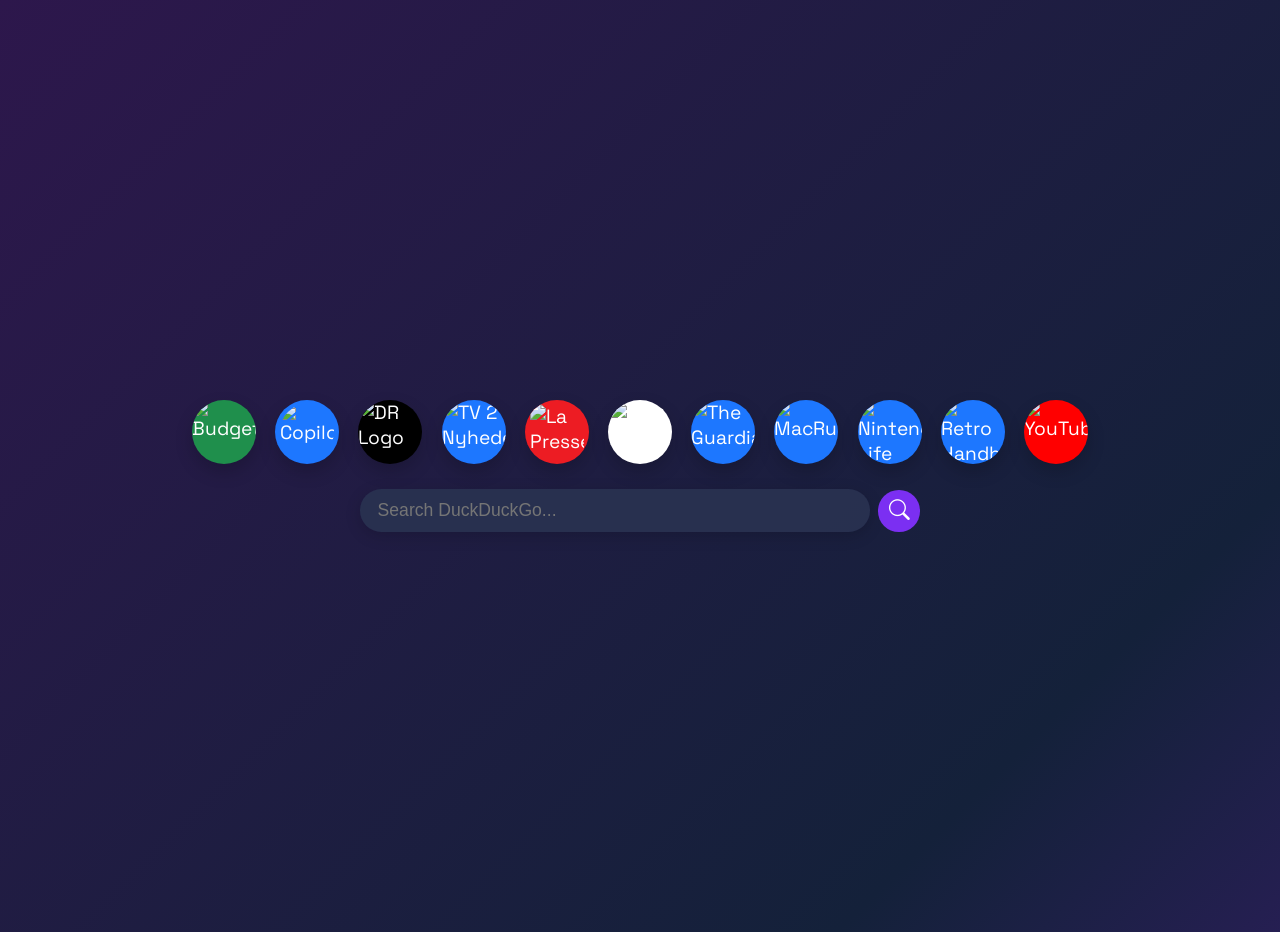
==== index.html @ 27617ad5 "updated icons quality" ====
<!doctype html>
<html lang="en">
  <head>
    <meta charset="UTF-8" />
    <meta name="viewport" content="width=device-width, initial-scale=1.0" />
    <meta
      name="description"
      content="Centered quick-launch icons for frequently used websites."
    />
    <title>G Lander</title>
    <link rel="preconnect" href="https://fonts.googleapis.com" />
    <link rel="preconnect" href="https://fonts.gstatic.com" crossorigin />
    <link
      href="https://fonts.googleapis.com/css2?family=JetBrains+Mono:wght@400;500&family=Space+Grotesk:wght@400;500;700&family=Syne:wght@600;700&display=swap"
      rel="stylesheet"
    />
    <link href="https://cdn.jsdelivr.net/npm/bootstrap-icons/font/bootstrap-icons.css" rel="stylesheet">
    <link rel="stylesheet" href="styles.css" />
  </head>
  <body>
    <main class="page">
      <!-- Quick launcher: icon-only links for frequent destinations. -->
      <nav class="quick-links" aria-label="Quick website links">
        <a class="icon-link icon-link-budget" data-no-favicon="true" href="https://docs.proton.me/u/1/sheet?mode=open&volumeId=lYEZIf0XVWHwk3YkPxmNYA&linkId=Y-3PbEetr2YSVXhCH70Mrw" target="_blank" rel="noopener noreferrer" aria-label="Budget" title="Budget">
          <img src="https://cdn.jsdelivr.net/gh/homarr-labs/dashboard-icons/svg/proton-sheets.svg" alt="Budget" class="icon-favicon" />
        </a>
        <a class="icon-link icon-link-copilot" data-no-favicon="true" href="https://m365.cloud.microsoft/chat/" target="_blank" rel="noopener noreferrer" aria-label="Copilot" title="Copilot">
          <img src="https://upload.wikimedia.org/wikipedia/en/a/aa/Microsoft_Copilot_Icon.svg" alt="Copilot" class="icon-favicon" />
        </a>
        <a class="icon-link" href="https://dr.dk" target="_blank" rel="noopener noreferrer" aria-label="DR News" title="DR News">
          <img src="https://i.ibb.co/c6n2vbW/512px-DR-TV-logo-svg.png" alt="DR Logo" class="icon-favicon" />
        </a>
        <a class="icon-link" data-no-favicon="true" href="https://nyheder.tv2.dk/" target="_blank" rel="noopener noreferrer" aria-label="TV 2 Nyheder" title="TV 2 Nyheder">
          <img src="https://coreui.tv2a.dk/favicons/white_background/apple_touch_icon.png" alt="TV 2 Nyheder" class="icon-favicon" style="object-fit:contain;width:100%;height:100%;" />
        </a>
        <a class="icon-link icon-link-lapresse" data-no-favicon="true" href="https://lapresse.ca" target="_blank" rel="noopener noreferrer" aria-label="La Presse" title="La Presse">
          <img src="https://static.lpcdn.ca/lpweb/mobile/img/la-presse-logo-web.svg" alt="La Presse" class="icon-favicon" />
        </a>
        <a class="icon-link icon-link-cnn" data-no-favicon="true" href="https://cnn.com" target="_blank" rel="noopener noreferrer" aria-label="CNN" title="CNN">
          <img src="https://edition.cnn.com/media/sites/cnn/cnn.svg" alt="CNN" class="icon-favicon" />
        </a>
        <a class="icon-link icon-link-guardian" data-no-favicon="true" href="https://theguardian.com" target="_blank" rel="noopener noreferrer" aria-label="The Guardian" title="The Guardian">
          <img src="https://assets.guim.co.uk/static/frontend/icons/homescreen/apple-touch-icon.svg" alt="The Guardian" class="icon-favicon" />
        </a>
        <a class="icon-link icon-link-macrumors" data-no-favicon="true" href="https://macrumors.com" target="_blank" rel="noopener noreferrer" aria-label="MacRumors" title="MacRumors">
          <img src="https://www.macrumors.com/apple-touch-icon.png" alt="MacRumors" class="icon-favicon" />
        </a>
        <a class="icon-link icon-link-nintendolife" data-no-favicon="true" href="https://nintendolife.com" target="_blank" rel="noopener noreferrer" aria-label="Nintendo Life" title="Nintendo Life">
          <img src="https://www.google.com/s2/favicons?domain=nintendolife.com&sz=128" alt="Nintendo Life" class="icon-favicon" />
        </a>
        <a class="icon-link icon-link-retrohandhelds" data-no-favicon="true" href="https://retrohandhelds.gg/" target="_blank" rel="noopener noreferrer" aria-label="Retro Handhelds" title="Retro Handhelds">
          <img src="https://rh-handhelds-content.nyc3.cdn.digitaloceanspaces.com/2023/09/cropped-retro-handhelds-gg-2-192x192.png" alt="Retro Handhelds" class="icon-favicon" />
        </a>
        <a class="icon-link icon-link-youtube" data-no-favicon="true" href="https://youtube.com" target="_blank" rel="noopener noreferrer" aria-label="YouTube" title="YouTube">
          <img src="https://cdn.simpleicons.org/youtube/ff0000" alt="YouTube" class="icon-favicon" />
        </a>
      </nav>

      <!-- DuckDuckGo search shortcut. -->
      <form class="search-bar" action="https://duckduckgo.com/" method="GET" target="_blank" autocomplete="off">
        <input id="duckduckgo-search" name="q" type="text" placeholder="Search DuckDuckGo..." aria-label="Search DuckDuckGo" autofocus required />
        <button type="submit" aria-label="Search">
          <span class="bi bi-search"></span>
        </button>
      </form>
    </main>

    <!-- Behavior: favicon loading and desktop search auto-focus. -->
    <script src="app.js" defer></script>
  </body>
</html>
---- styles.css ----
/* Base page layout and animated background. */
body {
  margin: 0;
  min-height: 100vh;
  overflow-x: hidden;
  font-family: "Space Grotesk", sans-serif;
  color: #eaf1ff;
  /* Multi-stop animated gradient backdrop. */
  background: linear-gradient(135deg, #2d174c, #14213a, #5a189a, #22304a, #1d2a44, #22304a);
  background-size: 400% 400%;
  animation: gradientShift 30s ease-in-out infinite;
}

@keyframes gradientShift {
  0% {
    background-position: 0% 50%;
  }
  50% {
    background-position: 100% 50%;
  }
  100% {
    background-position: 0% 50%;
  }
}

.page {
  min-height: 100vh;
  display: flex;
  flex-direction: column;
  align-items: center;
  justify-content: center;
  gap: 1.6rem;
  padding: 1rem;
}

/* Launcher row/grid containing all quick links. */
.quick-links {
  display: flex;
  flex-direction: row;
  flex-wrap: wrap;
  align-items: center;
  justify-content: center;
  gap: 1.2rem;
  max-width: min(980px, 96vw);
}

/* Shared visual style for each circular launcher button. */
.icon-link {
  width: 4rem;
  height: 4rem;
  display: flex;
  align-items: center;
  justify-content: center;
  border-radius: 50%;
  background: var(--accent, #1d77ff);
  color: #fff;
  text-decoration: none;
  font-size: 1.2rem;
  box-shadow: 0 8px 18px rgba(0,0,0,0.18);
  transition: transform 0.18s, box-shadow 0.18s;
  overflow: hidden;
}

.icon-link:hover,
.icon-link:focus-visible {
  transform: scale(1.08);
  box-shadow: 0 12px 28px rgba(0,0,0,0.22);
}

.icon-link .bi {
  width: 2.8rem;
  height: 2.8rem;
  font-size: 2.2rem;
  display: flex;
  align-items: center;
  justify-content: center;
  margin: 0 auto;
}

.icon-link img {
  width: 100%;
  height: 100%;
  object-fit: cover;
  border-radius: 50%;
  display: block;
}

.icon-link .icon-favicon-auto {
  width: 32px;
  height: 32px;
  object-fit: contain;
  border-radius: 0;
}

.icon-link-copilot .icon-favicon {
  width: 85%;
  height: 85%;
  object-fit: contain;
}

.icon-link-lapresse {
  background: #ed1c23;
  border-radius: 50%;
  overflow: hidden;
}

.icon-link-lapresse .icon-favicon {
  width: 85%;
  height: 85%;
  object-fit: contain;
  border-radius: 0;
}

.icon-link-cnn {
  background: #ffffff;
}

.icon-link-cnn .icon-favicon {
  width: 92%;
  height: 92%;
  object-fit: contain;
  border-radius: 0;
}

.icon-link-budget {
  background: #1f8f4c;
}

.icon-link[href*="youtube.com"] {
  background: #ff0000;
}

/* Compact behavior for smaller screens. */
@media (max-width: 680px) {
  .page {
    justify-content: center;
    gap: 1.2rem;
    padding: 0.75rem;
  }

  .quick-links {
    display: grid;
    grid-template-rows: repeat(2, auto);
    grid-auto-flow: row;
    gap: 0.65rem;
    justify-content: center;
    max-width: 100%;
  }

  .icon-link {
    width: 3rem;
    height: 3rem;
  }

  .icon-link .bi {
    width: 1.5rem;
    height: 1.5rem;
  }

  .icon-link img {
    width: 100%;
    height: 100%;
  }

}

/* Portrait-specific tightening for better thumb reach. */
@media (max-width: 680px) and (orientation: portrait) {
  .page {
    justify-content: flex-start;
    padding-top: max(1rem, env(safe-area-inset-top));
    padding-bottom: max(1rem, env(safe-area-inset-bottom));
  }

  .quick-links {
    display: grid;
    grid-template-columns: repeat(5, minmax(0, 1fr));
    grid-auto-flow: row;
    gap: 0.6rem 0.4rem;
    width: min(100%, 22rem);
  }

  .icon-link {
    width: 2.9rem;
    height: 2.9rem;
    justify-self: center;
  }

  .search-bar {
    width: min(100%, 22rem);
  }

  .search-bar input[type="text"] {
    font-size: 16px;
  }
}

/* Search form aligned with launcher width on all breakpoints. */
.search-bar {
  display: flex;
  justify-content: center;
  align-items: center;
  width: min(560px, 94vw);
  gap: 0.5rem;
}

.search-bar input[type="text"] {
  flex: 1;
  width: auto;
  max-width: none;
  padding: 0.7rem 1.1rem;
  border-radius: 2rem;
  border: none;
  font-size: 1.1rem;
  background: rgba(30, 36, 56, 0.92);
  color: #eaf1ff;
  outline: none;
  box-shadow: 0 2px 8px rgba(0,0,0,0.10);
  transition: background 0.18s, box-shadow 0.18s;
}

.search-bar input[type="text"]:focus {
  background: rgba(40, 48, 80, 0.98);
  box-shadow: 0 4px 16px rgba(0,0,0,0.16);
}

.search-bar button {
  background: #7b2ff2;
  border: none;
  border-radius: 50%;
  width: 2.6rem;
  height: 2.6rem;
  display: flex;
  align-items: center;
  justify-content: center;
  color: #fff;
  font-size: 1.3rem;
  cursor: pointer;
  transition: background 0.18s;
}

.search-bar button:hover,
.search-bar button:focus-visible {
  background: #5a189a;
}

.search-bar .bi-search {
  font-size: 1.3rem;
}
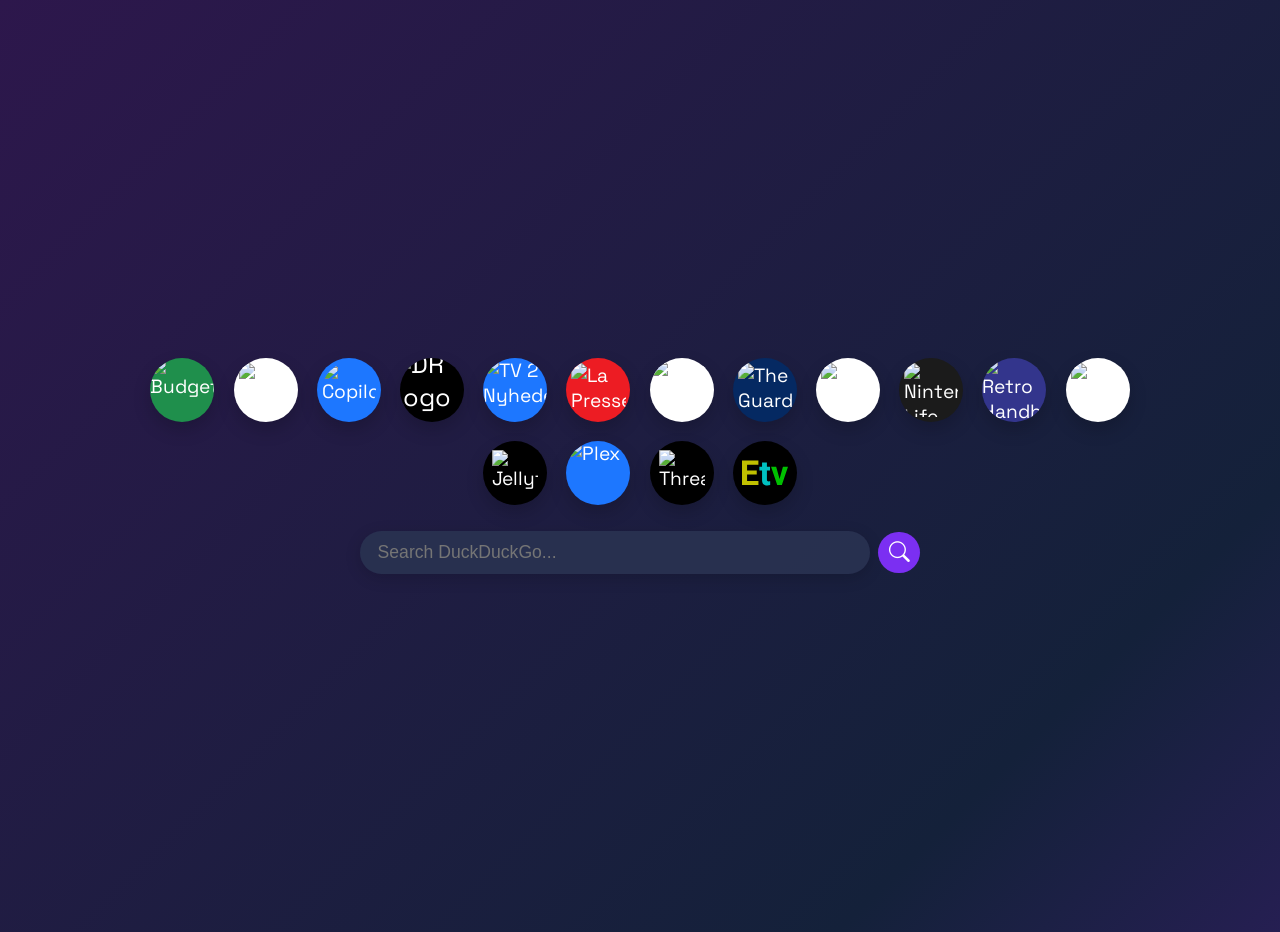
==== commit 9302be1a: "added media server icons and" ====
--- a/index.html
+++ b/index.html
@@ -24,6 +24,12 @@
         <a class="icon-link icon-link-budget" data-no-favicon="true" href="https://docs.proton.me/u/1/sheet?mode=open&volumeId=lYEZIf0XVWHwk3YkPxmNYA&linkId=Y-3PbEetr2YSVXhCH70Mrw" target="_blank" rel="noopener noreferrer" aria-label="Budget" title="Budget">
           <img src="https://cdn.jsdelivr.net/gh/homarr-labs/dashboard-icons/svg/proton-sheets.svg" alt="Budget" class="icon-favicon" />
         </a>
+        <!-- Immich -->
+        <a class="icon-link icon-link-immich" data-no-favicon="true" href="http://100.76.192.87:2283/photos" target="_blank" rel="noopener noreferrer" aria-label="Immich" title="Immich">
+          <img src="https://raw.githubusercontent.com/immich-app/immich/refs/heads/main/design/immich-logo.svg" alt="Immich" class="icon-favicon" />
+        </a>
+
+
         <a class="icon-link icon-link-copilot" data-no-favicon="true" href="https://m365.cloud.microsoft/chat/" target="_blank" rel="noopener noreferrer" aria-label="Copilot" title="Copilot">
           <img src="https://upload.wikimedia.org/wikipedia/en/a/aa/Microsoft_Copilot_Icon.svg" alt="Copilot" class="icon-favicon" />
         </a>
@@ -54,6 +60,26 @@
         <a class="icon-link icon-link-youtube" data-no-favicon="true" href="https://youtube.com" target="_blank" rel="noopener noreferrer" aria-label="YouTube" title="YouTube">
           <img src="https://cdn.simpleicons.org/youtube/ff0000" alt="YouTube" class="icon-favicon" />
         </a>
+
+        <!-- Jellyfin -->
+        <a class="icon-link icon-link-jellyfin" data-no-favicon="true" href="http://100.76.192.87:8096" target="_blank" rel="noopener noreferrer" aria-label="Jellyfin" title="Jellyfin">
+          <img src="https://cdn.jsdelivr.net/gh/homarr-labs/dashboard-icons/svg/jellyfin.svg" alt="Jellyfin" class="icon-favicon" />
+        </a>
+
+        <!-- Plex -->
+        <a class="icon-link" data-no-favicon="true" href="http://100.76.192.87:32400/web" target="_blank" rel="noopener noreferrer" aria-label="Plex" title="Plex">
+          <img src="https://cdn.jsdelivr.net/gh/homarr-labs/dashboard-icons/svg/plex.svg" alt="Plex" class="icon-favicon" />
+        </a>
+
+        <!-- Threadfin -->
+        <a class="icon-link icon-link-threadfin" data-no-favicon="true" href="http://100.76.192.87:34400" target="_blank" rel="noopener noreferrer" aria-label="Threadfin" title="Threadfin">
+          <img src="https://cdn.jsdelivr.net/gh/homarr-labs/dashboard-icons/svg/threadfin.svg" alt="Threadfin" class="icon-favicon" />
+        </a>
+
+        <!-- Ersatztv -->
+        <a class="icon-link icon-link-ersatztv" data-no-favicon="true" href="http://100.76.192.87:8409" target="_blank" rel="noopener noreferrer" aria-label="ErsatzTV" title="ErsatzTV">
+          <img src="logos/ersatztv.svg" alt="ErsatzTV" class="icon-favicon" />
+        </a>
       </nav>
 
       <!-- DuckDuckGo search shortcut. -->
--- a/styles.css
+++ b/styles.css
@@ -61,6 +61,32 @@
   overflow: hidden;
 }
 
+.icon-link.is-sortable {
+  cursor: grab;
+  -webkit-user-drag: none;
+  user-select: none;
+}
+
+.quick-links.is-sorting .icon-link.is-sortable {
+  transition: transform 0.1s ease;
+}
+
+.icon-link.is-dragging {
+  cursor: grabbing;
+  transform: scale(1.08);
+  box-shadow: 0 18px 32px rgba(0,0,0,0.28);
+}
+
+.icon-placeholder {
+  border: 2px dashed rgba(255,255,255,0.55);
+  background: rgba(255,255,255,0.08);
+  box-shadow: inset 0 0 0 1px rgba(0,0,0,0.12);
+}
+
+body.is-sorting {
+  user-select: none;
+}
+
 .icon-link:hover,
 .icon-link:focus-visible {
   transform: scale(1.08);
@@ -122,12 +148,99 @@
   border-radius: 0;
 }
 
+.icon-link-guardian {
+  background: #052962;
+}
+
+.icon-link-guardian .icon-favicon {
+  width: 84%;
+  height: 84%;
+  object-fit: contain;
+  border-radius: 0;
+}
+
+.icon-link-macrumors {
+  background: #ffffff;
+}
+
+.icon-link-macrumors .icon-favicon {
+  width: 84%;
+  height: 84%;
+  object-fit: contain;
+  border-radius: 0;
+}
+
+.icon-link-nintendolife {
+  background: #1b1b1b;
+}
+
+.icon-link-nintendolife .icon-favicon {
+  width: 84%;
+  height: 84%;
+  object-fit: contain;
+  border-radius: 0;
+}
+
 .icon-link-budget {
   background: #1f8f4c;
 }
 
+.icon-link-immich {
+  background: #ffffff;
+}
+
+.icon-link-immich .icon-favicon {
+  width: 84%;
+  height: 84%;
+  object-fit: contain;
+  border-radius: 0;
+}
+
+.icon-link-jellyfin,
+.icon-link-threadfin,
+.icon-link-ersatztv {
+  background: #000000;
+}
+
+.icon-link-jellyfin .icon-favicon,
+.icon-link-threadfin .icon-favicon,
+.icon-link-ersatztv .icon-favicon {
+  width: 72%;
+  height: 72%;
+  object-fit: contain;
+  border-radius: 0;
+}
+
+.icon-link-retrohandhelds {
+  background: #33358c;
+}
+
+.icon-link-retrohandhelds .icon-favicon,
+.icon-link-youtube .icon-favicon {
+  width: 84%;
+  height: 84%;
+  object-fit: contain;
+  border-radius: 0;
+}
+
+.icon-link-retrohandhelds .icon-favicon {
+  width: 100%;
+  height: 100%;
+  object-fit: cover;
+}
+
+.icon-link-youtube {
+  background: #ffffff;
+}
+
 .icon-link[href*="youtube.com"] {
-  background: #ff0000;
+  background: #ffffff;
+}
+
+/* Site-specific size tuning for logos with excessive built-in padding. */
+.icon-link[href*="dr.dk"] .icon-favicon {
+  transform: scale(1.32);
+  transform-origin: center;
 }
 
 /* Compact behavior for smaller screens. */
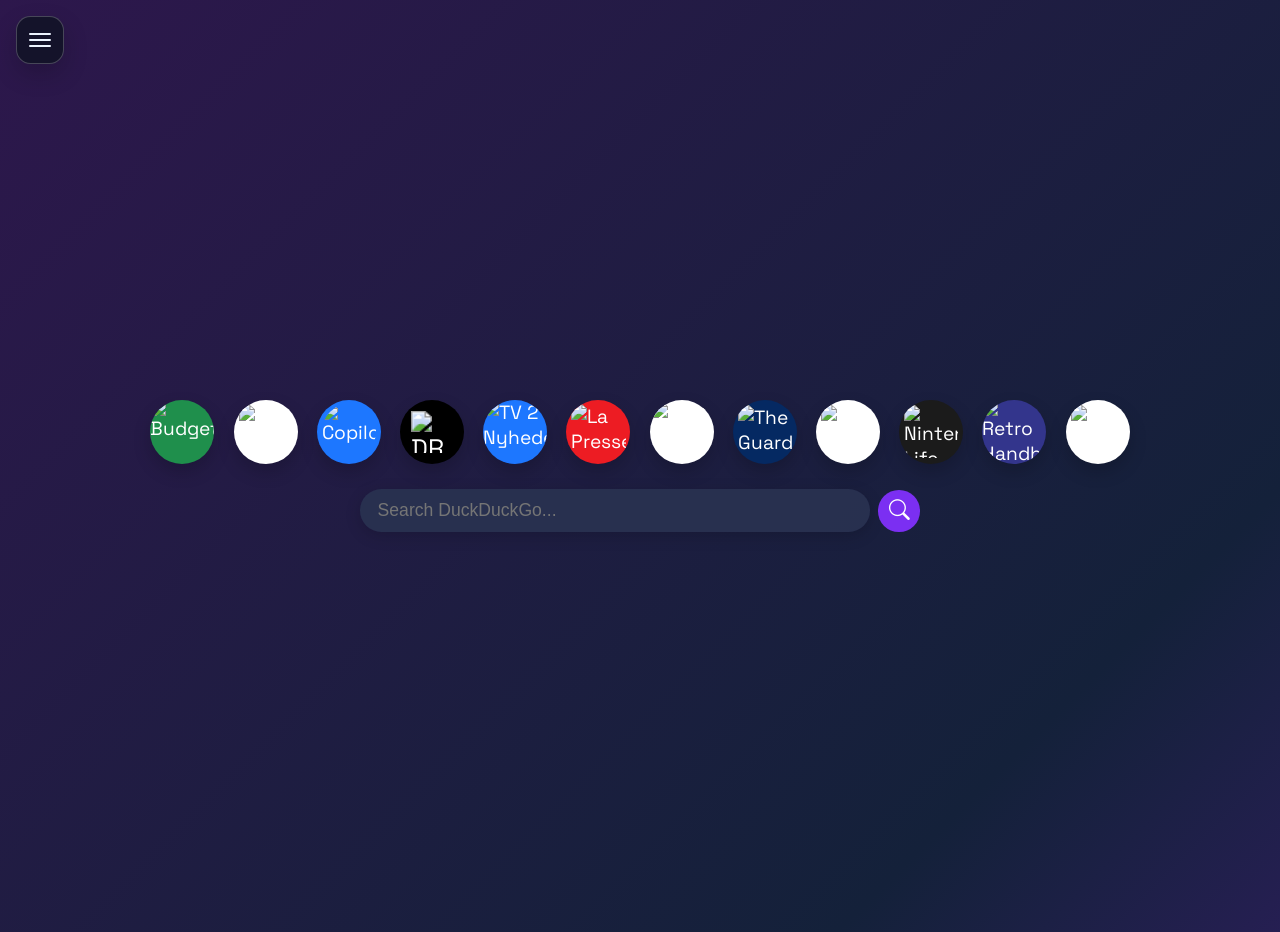
==== commit 2c0307cf: "added admin panel" ====
--- a/index.html
+++ b/index.html
@@ -18,67 +18,81 @@
     <link rel="stylesheet" href="styles.css" />
   </head>
   <body>
+    <button class="service-menu-toggle" type="button" aria-label="Open services menu" aria-expanded="false" aria-haspopup="true" title="Services">
+      <span></span>
+      <span></span>
+      <span></span>
+    </button>
+
+    <div class="service-menu" id="service-menu" aria-label="Media services">
+      <a class="service-menu-link" data-no-favicon="true" href="http://harlock3.tail5caeba.ts.net:8096" target="_blank" rel="noopener noreferrer" aria-label="Jellyfin" title="Jellyfin">
+        <img src="https://cdn.jsdelivr.net/gh/homarr-labs/dashboard-icons/svg/jellyfin.svg" alt="Jellyfin" class="icon-favicon" />
+      </a>
+
+      <a class="service-menu-link" data-no-favicon="true" href="http://harlock3.tail5caeba.ts.net:32400/web" target="_blank" rel="noopener noreferrer" aria-label="Plex" title="Plex">
+        <img src="https://cdn.jsdelivr.net/gh/homarr-labs/dashboard-icons/svg/plex.svg" alt="Plex" class="icon-favicon" />
+      </a>
+
+      <a class="service-menu-link" data-no-favicon="true" href="http://harlock3.tail5caeba.ts.net:34400" target="_blank" rel="noopener noreferrer" aria-label="Threadfin" title="Threadfin">
+        <img src="https://cdn.jsdelivr.net/gh/homarr-labs/dashboard-icons/svg/threadfin.svg" alt="Threadfin" class="icon-favicon" />
+      </a>
+
+      <a class="service-menu-link" data-no-favicon="true" href="http://harlock3.tail5caeba.ts.net:8409" target="_blank" rel="noopener noreferrer" aria-label="ErsatzTV" title="ErsatzTV">
+        <img src="logos/ersatztv.svg" alt="ErsatzTV" class="icon-favicon" />
+      </a>
+    </div>
+
     <main class="page">
       <!-- Quick launcher: icon-only links for frequent destinations. -->
       <nav class="quick-links" aria-label="Quick website links">
+        <!-- Budget -->
         <a class="icon-link icon-link-budget" data-no-favicon="true" href="https://docs.proton.me/u/1/sheet?mode=open&volumeId=lYEZIf0XVWHwk3YkPxmNYA&linkId=Y-3PbEetr2YSVXhCH70Mrw" target="_blank" rel="noopener noreferrer" aria-label="Budget" title="Budget">
           <img src="https://cdn.jsdelivr.net/gh/homarr-labs/dashboard-icons/svg/proton-sheets.svg" alt="Budget" class="icon-favicon" />
         </a>
         <!-- Immich -->
-        <a class="icon-link icon-link-immich" data-no-favicon="true" href="http://100.76.192.87:2283/photos" target="_blank" rel="noopener noreferrer" aria-label="Immich" title="Immich">
+        <a class="icon-link icon-link-immich" data-no-favicon="true" href="http://harlock3.tail5caeba.ts.net:2283/photos" target="_blank" rel="noopener noreferrer" aria-label="Immich" title="Immich">
           <img src="https://raw.githubusercontent.com/immich-app/immich/refs/heads/main/design/immich-logo.svg" alt="Immich" class="icon-favicon" />
         </a>
 
-
+        <!-- Copilot -->
         <a class="icon-link icon-link-copilot" data-no-favicon="true" href="https://m365.cloud.microsoft/chat/" target="_blank" rel="noopener noreferrer" aria-label="Copilot" title="Copilot">
           <img src="https://upload.wikimedia.org/wikipedia/en/a/aa/Microsoft_Copilot_Icon.svg" alt="Copilot" class="icon-favicon" />
         </a>
+        <!-- DR News -->
         <a class="icon-link" href="https://dr.dk" target="_blank" rel="noopener noreferrer" aria-label="DR News" title="DR News">
-          <img src="https://i.ibb.co/c6n2vbW/512px-DR-TV-logo-svg.png" alt="DR Logo" class="icon-favicon" />
+          <img src="https://api.faviconkit.com/dr.dk/32" alt="DR Logo" class="icon-favicon icon-favicon-auto" />
         </a>
+        <!-- TV 2 Nyheder -->
         <a class="icon-link" data-no-favicon="true" href="https://nyheder.tv2.dk/" target="_blank" rel="noopener noreferrer" aria-label="TV 2 Nyheder" title="TV 2 Nyheder">
           <img src="https://coreui.tv2a.dk/favicons/white_background/apple_touch_icon.png" alt="TV 2 Nyheder" class="icon-favicon" style="object-fit:contain;width:100%;height:100%;" />
         </a>
+        <!-- La Presse -->
         <a class="icon-link icon-link-lapresse" data-no-favicon="true" href="https://lapresse.ca" target="_blank" rel="noopener noreferrer" aria-label="La Presse" title="La Presse">
           <img src="https://static.lpcdn.ca/lpweb/mobile/img/la-presse-logo-web.svg" alt="La Presse" class="icon-favicon" />
         </a>
+        <!-- CNN -->
         <a class="icon-link icon-link-cnn" data-no-favicon="true" href="https://cnn.com" target="_blank" rel="noopener noreferrer" aria-label="CNN" title="CNN">
           <img src="https://edition.cnn.com/media/sites/cnn/cnn.svg" alt="CNN" class="icon-favicon" />
         </a>
+        <!-- The Guardian -->
         <a class="icon-link icon-link-guardian" data-no-favicon="true" href="https://theguardian.com" target="_blank" rel="noopener noreferrer" aria-label="The Guardian" title="The Guardian">
           <img src="https://assets.guim.co.uk/static/frontend/icons/homescreen/apple-touch-icon.svg" alt="The Guardian" class="icon-favicon" />
         </a>
+        <!-- MacRumors -->
         <a class="icon-link icon-link-macrumors" data-no-favicon="true" href="https://macrumors.com" target="_blank" rel="noopener noreferrer" aria-label="MacRumors" title="MacRumors">
           <img src="https://www.macrumors.com/apple-touch-icon.png" alt="MacRumors" class="icon-favicon" />
         </a>
+        <!-- Nintendo Life -->
         <a class="icon-link icon-link-nintendolife" data-no-favicon="true" href="https://nintendolife.com" target="_blank" rel="noopener noreferrer" aria-label="Nintendo Life" title="Nintendo Life">
           <img src="https://www.google.com/s2/favicons?domain=nintendolife.com&sz=128" alt="Nintendo Life" class="icon-favicon" />
         </a>
+        <!-- Retro Handhelds -->
         <a class="icon-link icon-link-retrohandhelds" data-no-favicon="true" href="https://retrohandhelds.gg/" target="_blank" rel="noopener noreferrer" aria-label="Retro Handhelds" title="Retro Handhelds">
           <img src="https://rh-handhelds-content.nyc3.cdn.digitaloceanspaces.com/2023/09/cropped-retro-handhelds-gg-2-192x192.png" alt="Retro Handhelds" class="icon-favicon" />
         </a>
+        <!-- YouTube -->
         <a class="icon-link icon-link-youtube" data-no-favicon="true" href="https://youtube.com" target="_blank" rel="noopener noreferrer" aria-label="YouTube" title="YouTube">
           <img src="https://cdn.simpleicons.org/youtube/ff0000" alt="YouTube" class="icon-favicon" />
-        </a>
-
-        <!-- Jellyfin -->
-        <a class="icon-link icon-link-jellyfin" data-no-favicon="true" href="http://100.76.192.87:8096" target="_blank" rel="noopener noreferrer" aria-label="Jellyfin" title="Jellyfin">
-          <img src="https://cdn.jsdelivr.net/gh/homarr-labs/dashboard-icons/svg/jellyfin.svg" alt="Jellyfin" class="icon-favicon" />
-        </a>
-
-        <!-- Plex -->
-        <a class="icon-link" data-no-favicon="true" href="http://100.76.192.87:32400/web" target="_blank" rel="noopener noreferrer" aria-label="Plex" title="Plex">
-          <img src="https://cdn.jsdelivr.net/gh/homarr-labs/dashboard-icons/svg/plex.svg" alt="Plex" class="icon-favicon" />
-        </a>
-
-        <!-- Threadfin -->
-        <a class="icon-link icon-link-threadfin" data-no-favicon="true" href="http://100.76.192.87:34400" target="_blank" rel="noopener noreferrer" aria-label="Threadfin" title="Threadfin">
-          <img src="https://cdn.jsdelivr.net/gh/homarr-labs/dashboard-icons/svg/threadfin.svg" alt="Threadfin" class="icon-favicon" />
-        </a>
-
-        <!-- Ersatztv -->
-        <a class="icon-link icon-link-ersatztv" data-no-favicon="true" href="http://100.76.192.87:8409" target="_blank" rel="noopener noreferrer" aria-label="ErsatzTV" title="ErsatzTV">
-          <img src="logos/ersatztv.svg" alt="ErsatzTV" class="icon-favicon" />
         </a>
       </nav>
 
--- a/styles.css
+++ b/styles.css
@@ -1,3 +1,82 @@
+.service-menu-toggle {
+  position: fixed;
+  top: 1rem;
+  left: 1rem;
+  z-index: 2000;
+  width: 3rem;
+  height: 3rem;
+  border: 1px solid rgba(255, 255, 255, 0.22);
+  border-radius: 0.9rem;
+  background: rgba(12, 18, 30, 0.72);
+  box-shadow: 0 10px 24px rgba(0, 0, 0, 0.18);
+  display: inline-flex;
+  flex-direction: column;
+  align-items: center;
+  justify-content: center;
+  gap: 0.28rem;
+  cursor: pointer;
+  padding: 0;
+}
+
+.service-menu-toggle:hover,
+.service-menu-toggle:focus-visible {
+  transform: translateY(-1px);
+}
+
+.service-menu-toggle span {
+  display: block;
+  width: 1.35rem;
+  height: 2px;
+  border-radius: 999px;
+  background: #edf4ff;
+}
+
+.service-menu {
+  position: fixed;
+  top: 4.4rem;
+  left: 1rem;
+  z-index: 1999;
+  display: flex;
+  flex-direction: column;
+  gap: 0.7rem;
+  padding: 0.8rem;
+  border: 1px solid rgba(255, 255, 255, 0.18);
+  border-radius: 1rem;
+  background: rgba(12, 18, 30, 0.82);
+  backdrop-filter: blur(10px);
+  box-shadow: 0 18px 38px rgba(0, 0, 0, 0.24);
+  opacity: 0;
+  transform: translateY(-10px);
+  pointer-events: none;
+  transition: opacity 0.18s ease, transform 0.18s ease;
+}
+
+.service-menu.is-open {
+  opacity: 1;
+  transform: translateY(0);
+  pointer-events: auto;
+}
+
+.service-menu-link {
+  width: 3.2rem;
+  height: 3.2rem;
+  display: flex;
+  align-items: center;
+  justify-content: center;
+  border-radius: 50%;
+  background: var(--accent, #1d77ff);
+  text-decoration: none;
+  box-shadow: 0 8px 18px rgba(0,0,0,0.18);
+  transition: transform 0.18s, box-shadow 0.18s;
+  overflow: hidden;
+}
+
+.service-menu-link:hover,
+.service-menu-link:focus-visible {
+  transform: scale(1.08);
+  box-shadow: 0 12px 28px rgba(0,0,0,0.22);
+}
+
 /* Base page layout and animated background. */
 body {
   margin: 0;
@@ -77,10 +156,167 @@
   box-shadow: 0 18px 32px rgba(0,0,0,0.28);
 }
 
+.icon-link.is-group-target {
+  transform: scale(1.05);
+  box-shadow: 0 0 0 3px rgba(145, 215, 255, 0.8), 0 12px 24px rgba(0,0,0,0.24);
+}
+
 .icon-placeholder {
   border: 2px dashed rgba(255,255,255,0.55);
   background: rgba(255,255,255,0.08);
   box-shadow: inset 0 0 0 1px rgba(0,0,0,0.12);
+}
+
+.icon-group {
+  background: radial-gradient(circle at 30% 30%, #3f4860 0%, #232b3f 70%);
+  border: 1px solid rgba(255,255,255,0.22);
+  flex-direction: column;
+  gap: 0.1rem;
+}
+
+.icon-group-preview {
+  width: 78%;
+  height: 62%;
+  display: grid;
+  grid-template-columns: repeat(2, minmax(0, 1fr));
+  gap: 0.12rem;
+}
+
+.icon-group-preview-cell {
+  background: rgba(255,255,255,0.1);
+  border-radius: 0.35rem;
+  overflow: hidden;
+  display: flex;
+  align-items: center;
+  justify-content: center;
+}
+
+.icon-group-preview-image {
+  width: 90%;
+  height: 90%;
+  object-fit: contain;
+  border-radius: 0;
+}
+
+.icon-group-name {
+  width: 92%;
+  font-size: 0.48rem;
+  line-height: 1;
+  text-align: center;
+  white-space: nowrap;
+  overflow: hidden;
+  text-overflow: ellipsis;
+  color: #dce7ff;
+}
+
+.group-modal-overlay {
+  position: fixed;
+  inset: 0;
+  background: rgba(8, 12, 22, 0.58);
+  backdrop-filter: blur(6px);
+  display: flex;
+  align-items: center;
+  justify-content: center;
+  z-index: 1500;
+  padding: 1rem;
+}
+
+.group-modal-overlay[hidden] {
+  display: none !important;
+}
+
+.group-modal-overlay.is-eject-target {
+  background: rgba(6, 32, 18, 0.5);
+}
+
+.group-modal {
+  width: min(34rem, 95vw);
+  background: linear-gradient(180deg, rgba(32, 40, 64, 0.96), rgba(19, 24, 41, 0.96));
+  border: 1px solid rgba(255,255,255,0.18);
+  border-radius: 1rem;
+  box-shadow: 0 20px 42px rgba(0,0,0,0.35);
+  padding: 0.9rem;
+}
+
+.group-modal-header {
+  display: flex;
+  gap: 0.6rem;
+  align-items: center;
+  margin-bottom: 0.85rem;
+}
+
+.group-name-display {
+  flex: 1;
+  text-align: left;
+  border: 1px solid rgba(255,255,255,0.16);
+  background: rgba(255,255,255,0.06);
+  color: #f3f7ff;
+  border-radius: 0.65rem;
+  padding: 0.55rem 0.75rem;
+  font: inherit;
+  cursor: text;
+}
+
+.group-name-display:hover,
+.group-name-display:focus-visible {
+  border-color: rgba(145, 215, 255, 0.58);
+}
+
+.group-name-input {
+  flex: 1;
+  padding: 0.55rem 0.75rem;
+  border-radius: 0.65rem;
+  border: 1px solid rgba(255,255,255,0.22);
+  background: rgba(255,255,255,0.08);
+  color: #f3f7ff;
+  font: inherit;
+}
+
+.group-name-input:focus {
+  outline: none;
+  border-color: rgba(145, 215, 255, 0.82);
+  box-shadow: 0 0 0 2px rgba(145, 215, 255, 0.22);
+}
+
+.group-close-btn {
+  border: 0;
+  border-radius: 0.65rem;
+  background: #3658c9;
+  color: #ffffff;
+  font: inherit;
+  font-weight: 600;
+  padding: 0.52rem 0.9rem;
+  cursor: pointer;
+}
+
+.group-close-btn:hover,
+.group-close-btn:focus-visible {
+  background: #2748b3;
+}
+
+.group-modal-content {
+  display: flex;
+  flex-wrap: wrap;
+  justify-content: center;
+  gap: 0.8rem;
+  min-height: 4.2rem;
+}
+
+.group-modal-help {
+  margin: 0.75rem 0 0;
+  font-size: 0.82rem;
+  color: rgba(220, 232, 255, 0.76);
+  text-align: center;
+}
+
+.group-item-link {
+  width: 3.6rem;
+  height: 3.6rem;
+}
+
+.group-item-placeholder {
+  border: 2px dashed rgba(255,255,255,0.35);
+  background: rgba(255,255,255,0.06);
 }
 
 body.is-sorting {
